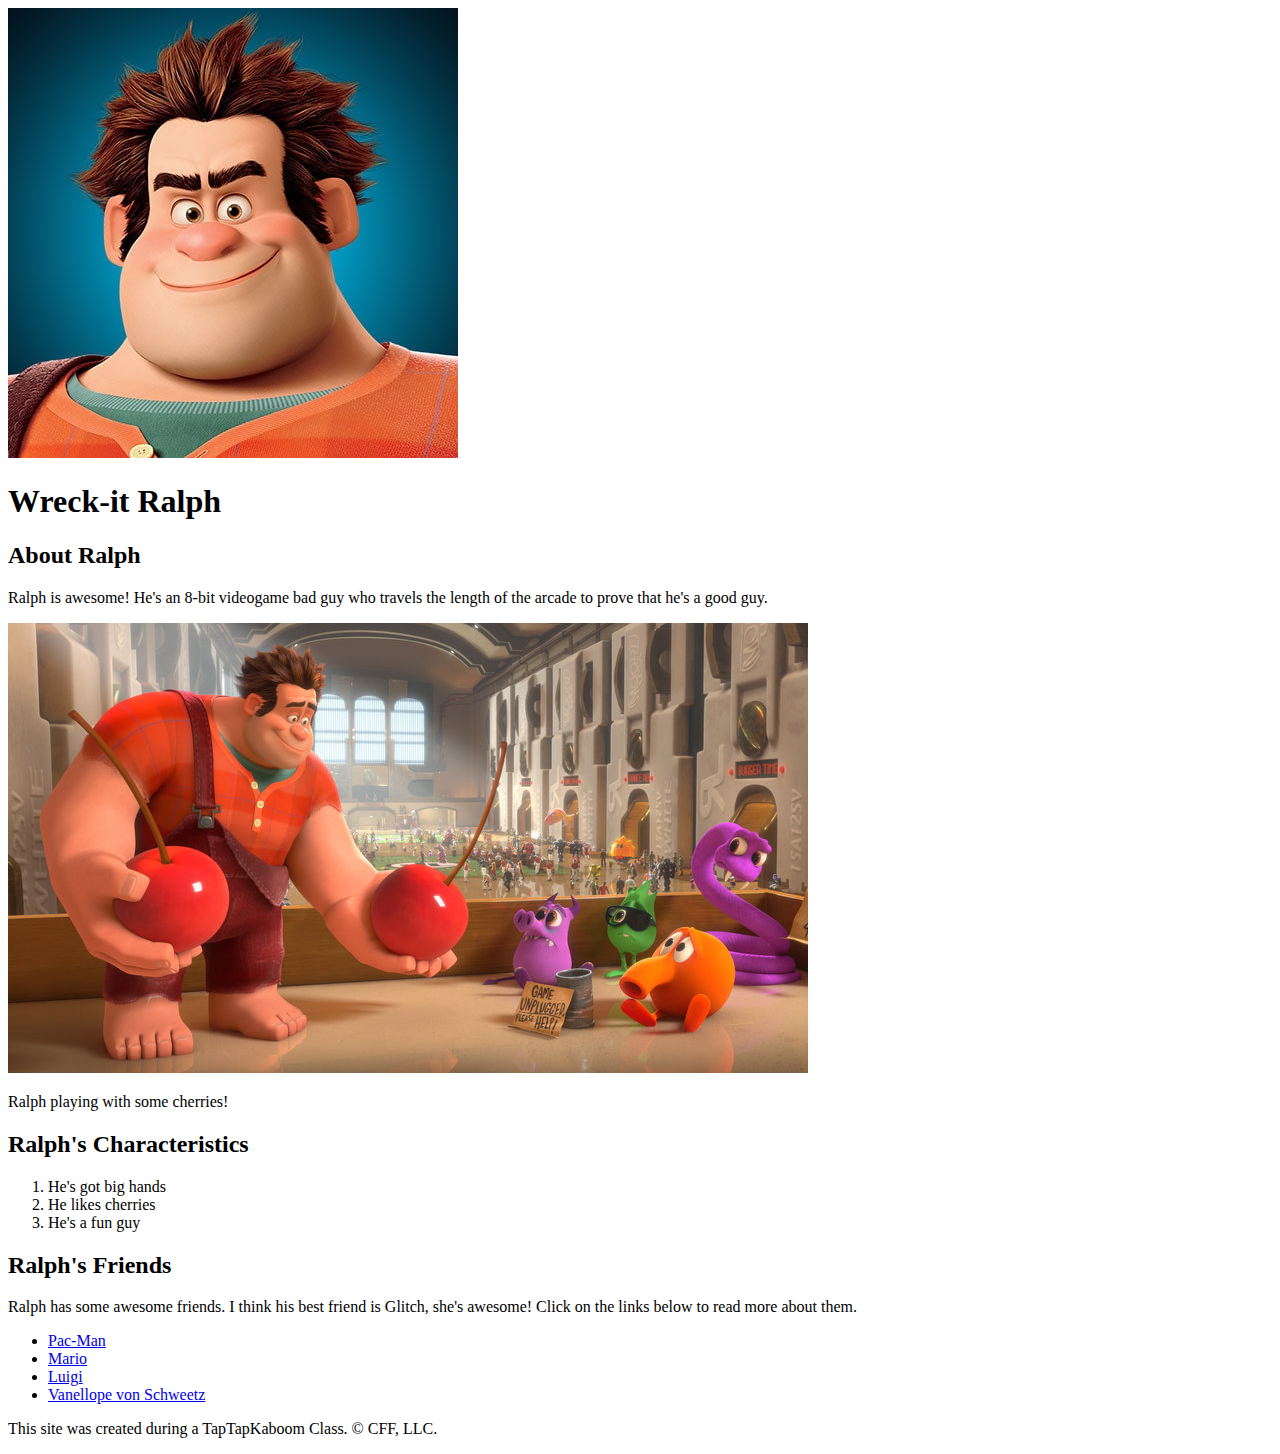
==== index.html @ dbdd137b "Added more" ====
<!DOCTYPE html>
<html>
<head>
	<title>Wreck-it Ralph</title>
	<link rel="icon" href="img/ralph-avatar.jpeg">
</head>
<body>
	<!-- header element -->
	<header>
		<img src="img/ralph-avatar.jpeg">
		<h1>Wreck-it Ralph</h1>
	</header>

	<!-- main element -->
	<main>
		<h2>About Ralph</h2>
		<p>Ralph is awesome! He's an 8-bit videogame bad guy who travels the length of the arcade to prove that he's a good guy.</p>
		<img src="img/ralph-big.jpeg">
		<p>Ralph playing with some cherries!</p>
		
		<!-- Characteristics -->
		<h2>Ralph's Characteristics</h2>
		<ol>
			<li>He's got big hands</li>
			<li>He likes cherries</li>
			<li>He's a fun guy</li>
		</ol>
		
		<!-- Friends -->
		<h2>Ralph's Friends</h2>
		<p>Ralph has some awesome friends. I think his best friend is Glitch, she's awesome! Click on the links below to read more about them.</p>
		<ul>
			<li><a target="_blank" href="https://en.wikipedia.org/wiki/Pac-Man">Pac-Man</a></li>
			<li><a target="_blank" href="https://en.wikipedia.org/wiki/Mario">Mario</a></li>
			<li><a target="_blank" href="https://en.wikipedia.org/wiki/Luigi">Luigi</a></li>
			<li><a target="_blank" href="https://disney.fandom.com/wiki/Vanellope_von_Schweetz">Vanellope von Schweetz</a></li>
		</ul>
	</main>

	<!-- Footer element -->
	<footer>
		<p>This site was created during a TapTapKaboom Class. &copy; CFF, LLC.</p>
	</footer>

</body>
</html>
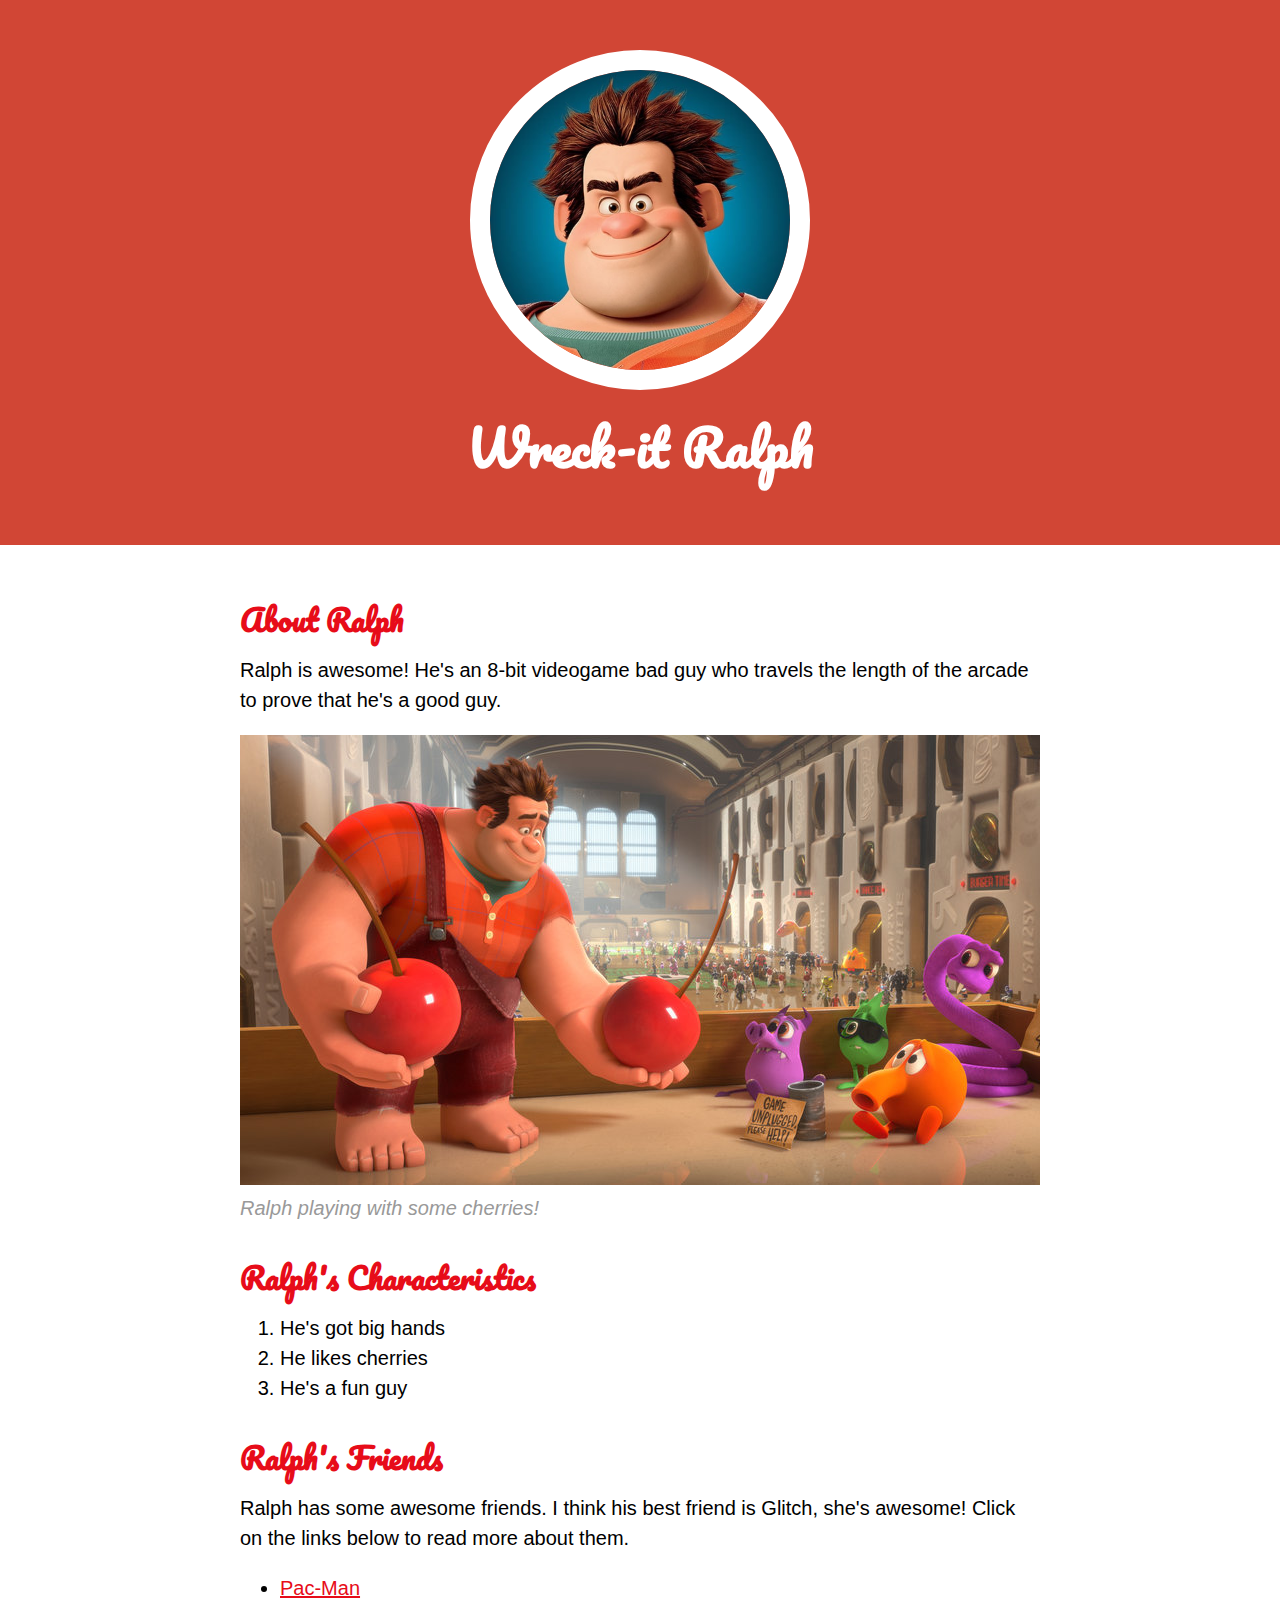
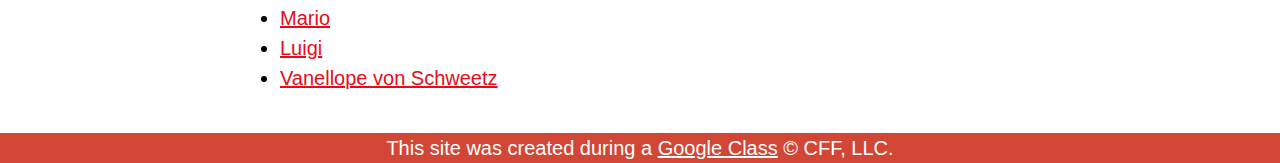
==== commit 19cac5b1: "finished css" ====
--- a/index.html
+++ b/index.html
@@ -3,6 +3,8 @@
 <head>
 	<title>Wreck-it Ralph</title>
 	<link rel="icon" href="img/ralph-avatar.jpeg">
+	<link href="https://fonts.googleapis.com/css2?family=Pacifico&display=swap" rel="stylesheet">
+	<link rel="stylesheet" type="text/css" href="css/hero.css">
 </head>
 <body>
 	<!-- header element -->
@@ -16,7 +18,7 @@
 		<h2>About Ralph</h2>
 		<p>Ralph is awesome! He's an 8-bit videogame bad guy who travels the length of the arcade to prove that he's a good guy.</p>
 		<img src="img/ralph-big.jpeg">
-		<p>Ralph playing with some cherries!</p>
+		<p class="caption">Ralph playing with some cherries!</p>
 		
 		<!-- Characteristics -->
 		<h2>Ralph's Characteristics</h2>
@@ -39,7 +41,7 @@
 
 	<!-- Footer element -->
 	<footer>
-		<p>This site was created during a TapTapKaboom Class. &copy; CFF, LLC.</p>
+		<p>This site was created during a <a href="https://google.com">Google Class</a> &copy; CFF, LLC.</p>
 	</footer>
 
 </body>
--- a/css/hero.css
+++ b/css/hero.css
@@ -0,0 +1,81 @@
+body{
+	margin: 0;
+	font-family: Helvetica, Arial, Sans-serif;
+	font-size: 20px;
+	line-height: 30px;
+}
+
+header{
+	background-color: #d14635;
+	text-align: center;
+	padding-top: 50px;
+	padding-bottom: 50px;
+}
+
+h1, h2{
+	font-family: 'Pacifico', cursive;
+}
+
+/* header styles*/
+
+header h1{
+	color: white;
+	font-size: 50px;
+}
+
+header img{
+	border-radius: 170px;
+    width: 300px;
+    border: 20px solid white;
+}
+
+main{
+	max-width: 800px;
+	margin: 0 auto;
+	padding: 20px;
+}
+
+main img{
+	max-width: 100%;
+}
+
+h2{
+	font-size: 30px;
+	color: #e70c19;
+	margin: 40px 0 10px;
+}
+
+a{
+	color: #e70c19;
+}
+
+a:hover{
+	color: white;
+	background-color: #483a94;
+}
+
+footer {
+	background-color: #d14635;
+	text-align: center;
+	color: white;
+	padding: 0 50px;
+}
+
+footer p{
+	margin: 0;
+}
+
+footer a{
+	color: white;
+}
+
+footer a:hover{
+	opacity: .5;
+	background-color: transparent;
+}
+
+p.caption{
+	color: #999999;
+	font-style: italic;
+	margin-top: 0;
+}